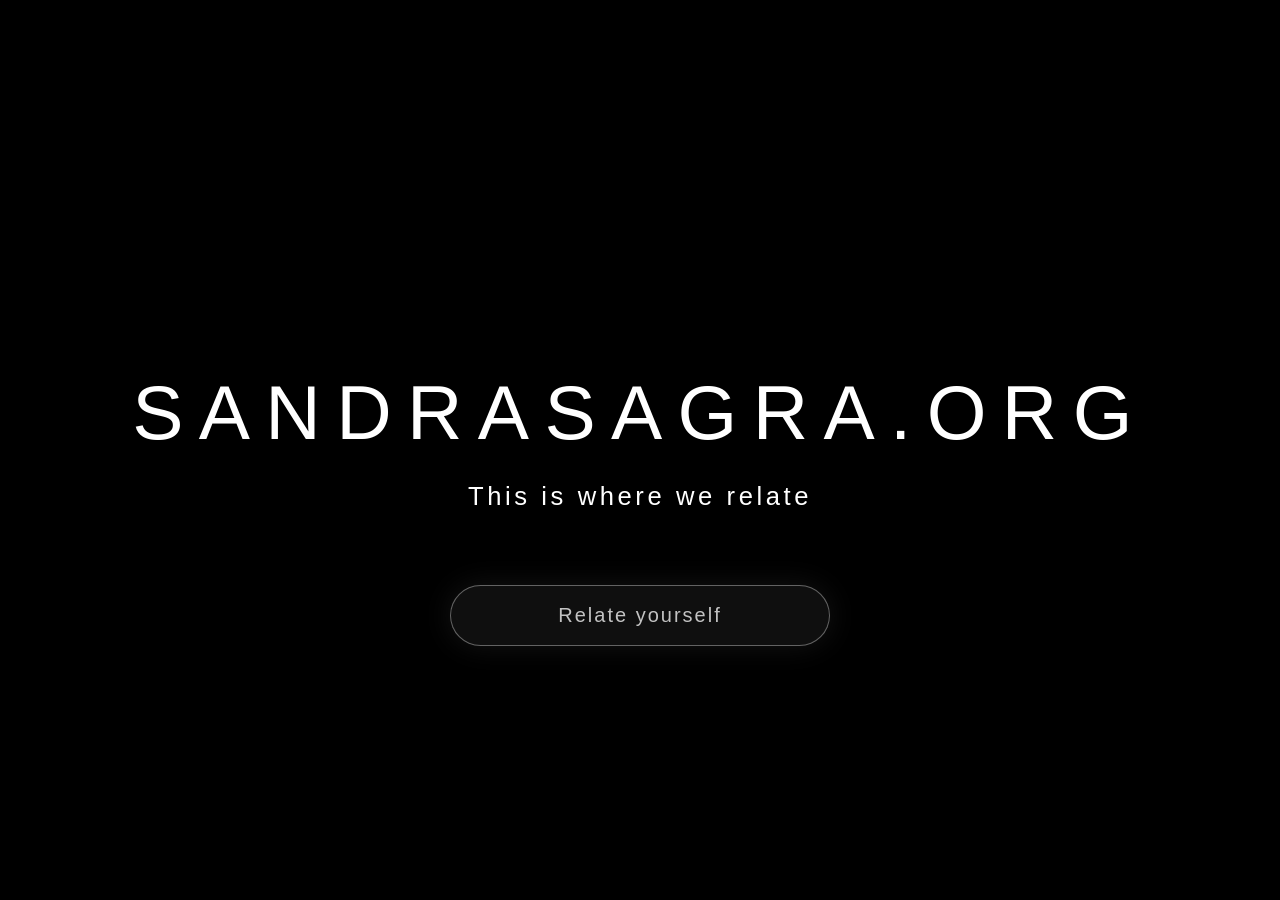
==== index.html @ e3ba3e30 "Add files via upload" ====
<!DOCTYPE html>
<html lang="en">

<head>

<meta charset="UTF-8">

<meta name="viewport" content="width=device-width, initial-scale=1.0">

<title>SANDRASAGRA.ORG</title>


<link rel="stylesheet" href="style.css">


<script src="https://d3js.org/d3.v7.min.js"></script>


</head>


<body>


<!-- ======================================
     BRAND INTRO
====================================== -->


<header id="brand">


    <h1>
        SANDRASAGRA.ORG
    </h1>


    <h2>
        This is where we relate
    </h2>


</header>



<!-- ======================================
     SEARCH
====================================== -->


<div id="search-panel">


    <input

        id="relation-input"

        type="text"

        autocomplete="off"

        placeholder="Relate yourself"

    >


</div>



<!-- ======================================
     FAMILY UNIVERSE
====================================== -->


<div id="universe">

</div>



<script src="graph.js"></script>


</body>

</html>
---- style.css ----
/*
====================================================
SANDRASAGRA.ORG
Universe Mode
Cinematic Lineage Interface
====================================================
*/


@font-face {

    font-family:FuturaCustom;

    src:
        local("Futura"),
        local("Futura PT"),
        local("Century Gothic");

}



* {

    box-sizing:border-box;

}



html,
body {

    margin:0;

    padding:0;

    width:100%;

    height:100%;

    overflow:hidden;

    background:#000;

    color:white;

    font-family:

        FuturaCustom,
        Futura,
        "Century Gothic",
        sans-serif;

}



/*
====================================================
UNIVERSE BACKGROUND
====================================================
*/


#universe {

    position:fixed;

    inset:0;

    width:100vw;

    height:100vh;

    z-index:1;

    overflow:hidden;

}



#universe svg {

    width:100%;

    height:100%;

}



/*
====================================================
D3 CONSTELLATION
====================================================
*/


.links line {

    stroke:

        rgba(
            255,
            255,
            255,
            .18
        );


    stroke-width:1;


    transition:

        opacity 2s ease;

}



.nodes circle {

    stroke:

        rgba(
            255,
            255,
            255,
            .55
        );


    stroke-width:1.5;


    filter:

        drop-shadow(
            0 0 8px
            rgba(
                255,
                255,
                255,
                .45
            )
        );


}



.nodes text {

    fill:white;

    font-size:12px;

    letter-spacing:.08em;

    text-shadow:

        0 0 8px #000,
        0 0 12px #000;

    pointer-events:none;

}



/*
====================================================
INTRO BRAND
====================================================
*/


#brand {

    position:absolute;

    top:50%;

    left:50%;


    transform:

        translate(
            -50%,
            -50%
        );


    text-align:center;


    z-index:10;


    pointer-events:none;


    transition:

        top 2s ease,
        transform 2s ease;

}




#brand h1 {

    margin:0;


    font-size:

        clamp(
            42px,
            6vw,
            90px
        );


    font-weight:400;


    letter-spacing:

        .20em;


    opacity:0;


    animation:

        titleFade 2s ease forwards;

}




#brand h2 {

    margin-top:25px;


    font-size:

        clamp(
            18px,
            2vw,
            32px
        );


    font-weight:300;


    letter-spacing:

        .14em;


    opacity:0;


    animation:

        subtitleFade 2s ease forwards;


    animation-delay:

        2s;

}





/*
====================================================
RELATE YOURSELF FIELD
====================================================
*/


#search-panel {

    position:absolute;


    top:65%;


    left:50%;


    transform:

        translate(
            -50%,
            -50%
        );


    z-index:20;


    opacity:0;


    animation:

        searchFade 2s ease forwards;


    animation-delay:

        4s;


    transition:

        top 2s ease,
        bottom 2s ease,
        transform 2s ease;

}





#relation-input {


    width:380px;


    max-width:85vw;


    padding:

        18px 32px;



    border-radius:

        50px;



    border:

        1px solid

        rgba(
            255,
            255,
            255,
            .35
        );



    background:

        rgba(
            255,
            255,
            255,
            .06
        );



    backdrop-filter:

        blur(12px);



    color:white;



    font-family:inherit;



    font-size:20px;



    font-weight:300;



    letter-spacing:.10em;



    text-align:center;



    outline:none;



    box-shadow:

        0 0 30px

        rgba(
            255,
            255,
            255,
            .08
        );



}





#relation-input::placeholder {


    color:

        rgba(
            255,
            255,
            255,
            .75
        );


}





#relation-input:focus {


    border-color:

        rgba(
            255,
            255,
            255,
            .85
        );


}






/*
====================================================
INTRO TRANSITION STATE
====================================================
*/


body.universe-active #brand {


    top:25px;


    transform:


        translate(
            -50%,
            0
        )

        scale(.70);



    transform-origin:

        top center;


}





body.universe-active #brand h1 {


    font-size:


        clamp(
            22px,
            2vw,
            34px
        );


    letter-spacing:.25em;


}





body.universe-active #brand h2 {


    margin-top:8px;


    font-size:14px;


    letter-spacing:.18em;


}





body.universe-active #search-panel {


    top:auto;


    bottom:35px;


    left:50%;


    transform:


        translate(
            -50%,
            0
        )

        scale(.85);



    transform-origin:

        bottom center;


}







/*
====================================================
TOOLTIP
====================================================
*/


#tooltip {


    position:absolute;


    display:none;


    z-index:50;


    padding:

        12px 18px;



    background:

        rgba(
            0,
            0,
            0,
            .75
        );



    border:

        1px solid

        rgba(
            255,
            255,
            255,
            .25
        );



    border-radius:10px;



    backdrop-filter:

        blur(10px);



    font-size:14px;



    letter-spacing:.08em;


}





/*
====================================================
ANIMATION
====================================================
*/


@keyframes titleFade {


    from {

        opacity:0;

        transform:

            translateY(30px);

    }


    to {

        opacity:1;

        transform:

            translateY(0);

    }


}





@keyframes subtitleFade {


    from {

        opacity:0;

        transform:

            translateY(20px);

    }


    to {

        opacity:1;

        transform:

            translateY(0);

    }


}





@keyframes searchFade {


    from {

        opacity:0;

        transform:

            translate(
                -50%,
                20px
            );

    }


    to {

        opacity:1;

        transform:

            translate(
                -50%,
                0
            );

    }


}





/*
====================================================
MOBILE
====================================================
*/


@media(max-width:600px){


    #relation-input {

        width:300px;

        font-size:16px;

    }



    #brand h1 {

        letter-spacing:.12em;

    }


}
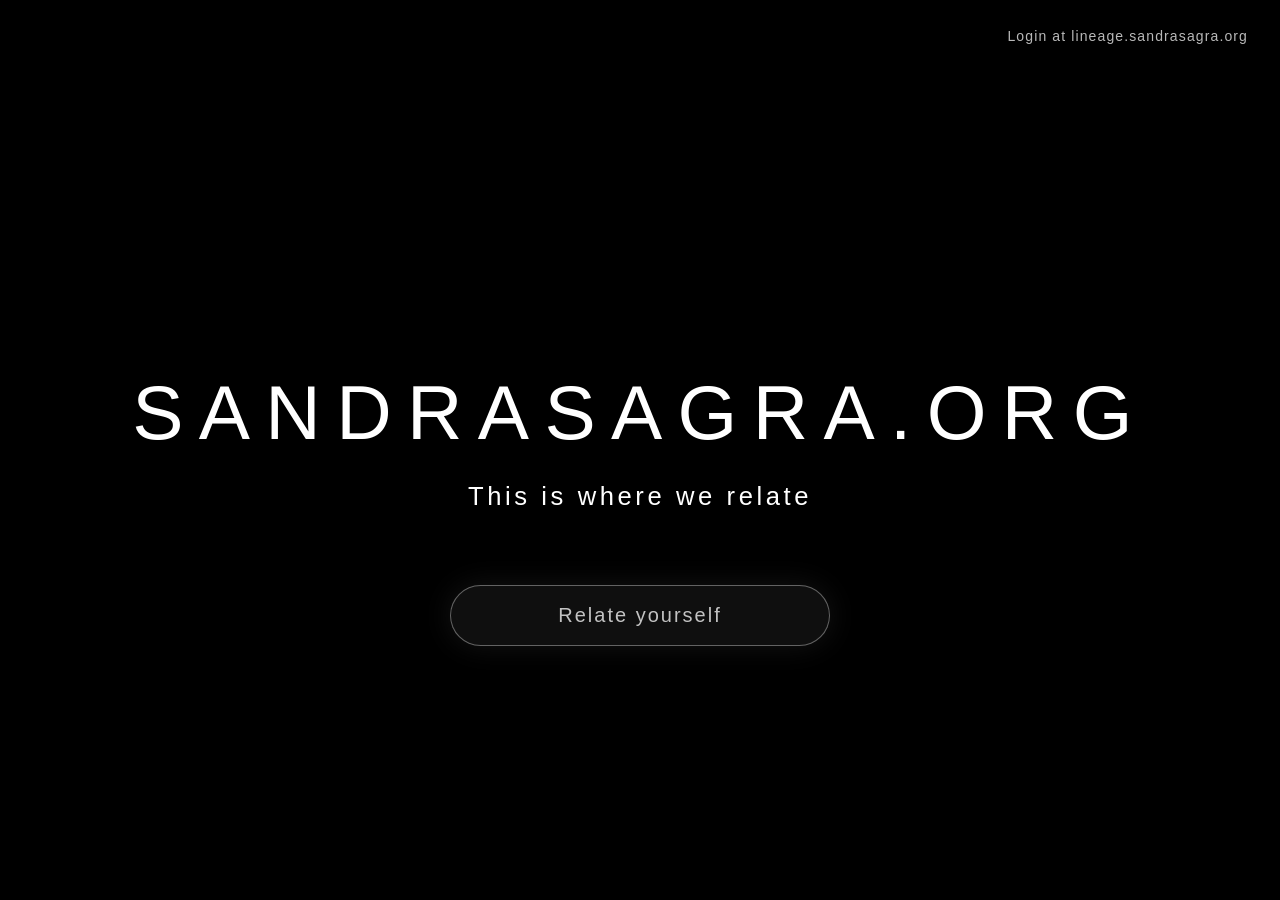
==== commit 46fdbb59: "Polish universe entry interface" ====
--- a/index.html
+++ b/index.html
@@ -20,6 +20,15 @@
 
 
 <body>
+
+<a
+    id="lineage-login"
+    href="https://lineage.sandrasagra.org"
+    target="_blank"
+    rel="noopener noreferrer"
+>
+    Login at lineage.sandrasagra.org
+</a>
 
 
 <!-- ======================================
--- a/style.css
+++ b/style.css
@@ -244,6 +244,11 @@
 
         titleFade 2s ease forwards;
 
+    transition:
+
+        font-size 2s ease,
+        letter-spacing 2s ease;
+
 }
 
 
@@ -523,9 +528,9 @@
 
 
         clamp(
-            22px,
-            2vw,
-            34px
+            33px,
+            3vw,
+            51px
         );
 
 
@@ -591,6 +596,71 @@
 
 
 
+
+
+/*
+====================================================
+LINEAGE LOGIN
+====================================================
+*/
+
+
+#lineage-login {
+
+    position:fixed;
+
+    top:28px;
+
+    right:32px;
+
+    z-index:30;
+
+    color:rgba(255,255,255,.72);
+
+    font-size:14px;
+
+    font-weight:300;
+
+    letter-spacing:.08em;
+
+    text-decoration:none;
+
+    opacity:0;
+
+    animation:
+
+        loginFade 2s ease forwards;
+
+    animation-delay:2s;
+
+    transition:
+
+        color .3s ease,
+        text-shadow .3s ease;
+
+}
+
+
+#lineage-login:hover,
+#lineage-login:focus-visible {
+
+    color:white;
+
+    text-shadow:
+
+        0 0 12px
+        rgba(255,255,255,.45);
+
+}
+
+
+body:not(.universe-active) #relation-input {
+
+    animation:
+
+        inputPulse 2.8s ease-in-out infinite;
+
+}
 
 
 /*
@@ -771,6 +841,61 @@
 
 
 
+@keyframes loginFade {
+
+
+    from {
+
+        opacity:0;
+
+        transform:translateY(-12px);
+
+    }
+
+
+    to {
+
+        opacity:1;
+
+        transform:translateY(0);
+
+    }
+
+
+}
+
+
+@keyframes inputPulse {
+
+
+    0%,
+    100% {
+
+        border-color:rgba(255,255,255,.28);
+
+        box-shadow:
+
+            0 0 24px
+            rgba(255,255,255,.05);
+
+    }
+
+
+    50% {
+
+        border-color:rgba(255,255,255,.72);
+
+        box-shadow:
+
+            0 0 42px
+            rgba(255,255,255,.18);
+
+    }
+
+
+}
+
+
 /*
 ====================================================
 MOBILE
@@ -781,6 +906,21 @@
 @media(max-width:600px){
 
 
+    #lineage-login {
+
+        top:18px;
+
+        right:18px;
+
+        max-width:55vw;
+
+        font-size:11px;
+
+        text-align:right;
+
+    }
+
+
     #relation-input {
 
         width:300px;
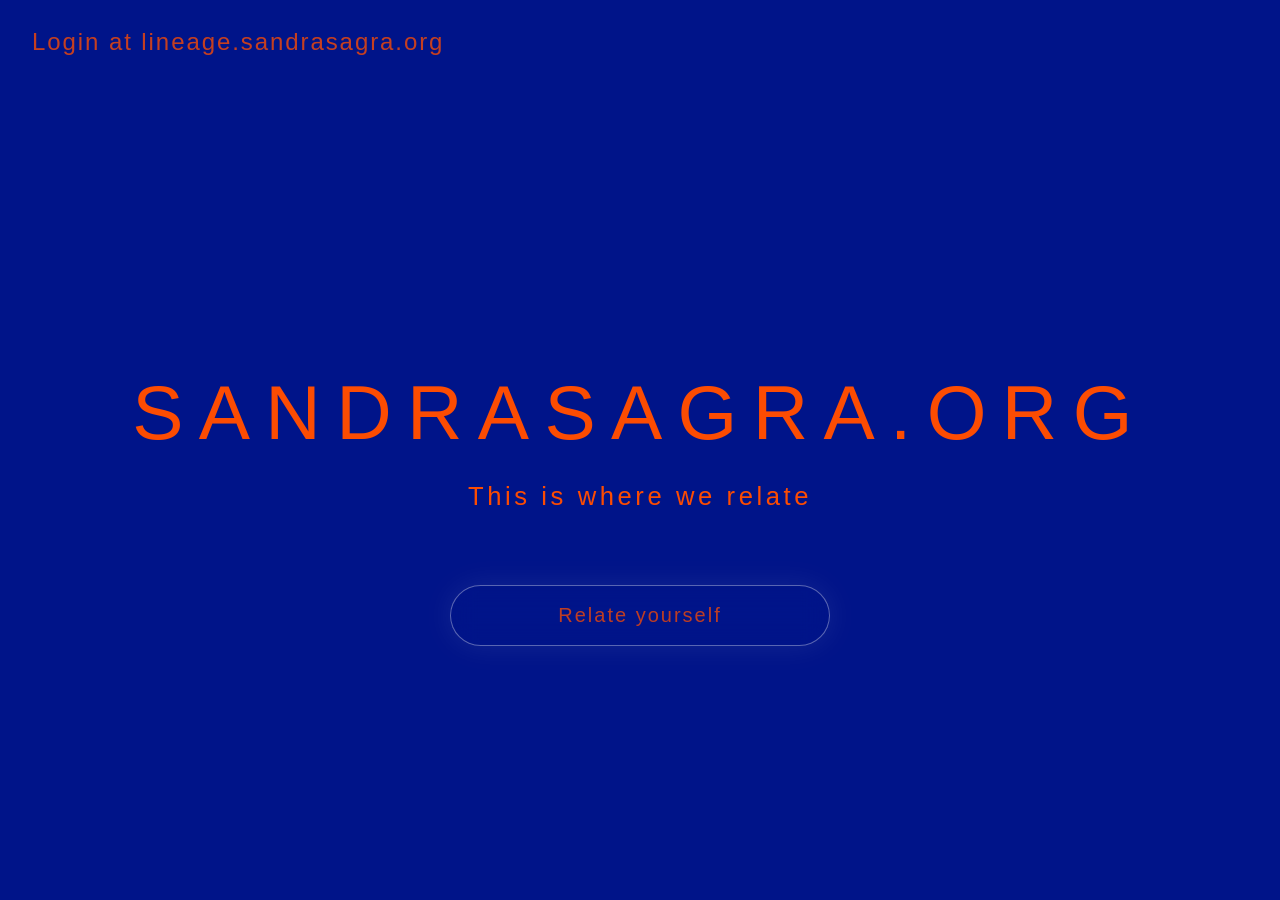
==== commit ed708c53: "Refine search interaction and universe palette" ====
--- a/index.html
+++ b/index.html
@@ -65,9 +65,33 @@
 
         id="relation-input"
 
-        type="text"
+        name="lineage-person-search"
+
+        type="search"
+
+        role="searchbox"
+
+        aria-label="Relate yourself"
+
+        aria-autocomplete="none"
 
         autocomplete="off"
+
+        autocapitalize="none"
+
+        autocorrect="off"
+
+        spellcheck="false"
+
+        enterkeyhint="search"
+
+        data-form-type="other"
+
+        data-lpignore="true"
+
+        data-1p-ignore
+
+        data-bwignore
 
         placeholder="Relate yourself"
 
--- a/style.css
+++ b/style.css
@@ -41,9 +41,9 @@
 
     overflow:hidden;
 
-    background:#000;
-
-    color:white;
+    background:#001489;
+
+    color:#FC4C02;
 
     font-family:
 
@@ -51,6 +51,71 @@
         Futura,
         "Century Gothic",
         sans-serif;
+
+}
+
+body::before,
+body::after {
+
+    content:"";
+
+    position:fixed;
+
+    left:0;
+
+    width:100%;
+
+    z-index:5;
+
+    pointer-events:none;
+
+    opacity:0;
+
+    transition:opacity 2s ease;
+
+}
+
+
+body::before {
+
+    top:0;
+
+    height:180px;
+
+    background:
+
+        linear-gradient(
+            to bottom,
+            rgba(0,20,137,1) 0%,
+            rgba(0,20,137,.96) 48%,
+            rgba(0,20,137,0) 100%
+        );
+
+}
+
+
+body::after {
+
+    bottom:0;
+
+    height:150px;
+
+    background:
+
+        linear-gradient(
+            to top,
+            rgba(0,20,137,1) 0%,
+            rgba(0,20,137,.94) 52%,
+            rgba(0,20,137,0) 100%
+        );
+
+}
+
+
+body.universe-active::before,
+body.universe-active::after {
+
+    opacity:1;
 
 }
 
@@ -155,7 +220,7 @@
 
 .nodes text {
 
-    fill:white;
+    fill:#FC4C02;
 
     font-size:12px;
 
@@ -231,6 +296,8 @@
 
     font-weight:400;
 
+    color:#FC4C02;
+
 
     letter-spacing:
 
@@ -288,6 +355,12 @@
 
         2s;
 
+    transition:
+
+        margin-top 2s ease,
+        font-size 2s ease,
+        letter-spacing 2s ease;
+
 }
 
 
@@ -385,10 +458,10 @@
     background:
 
         rgba(
-            255,
-            255,
-            255,
-            .06
+            0,
+            20,
+            137,
+            .35
         );
 
 
@@ -399,7 +472,7 @@
 
 
 
-    color:white;
+    color:#FC4C02;
 
 
 
@@ -438,6 +511,12 @@
             .08
         );
 
+    transition:
+
+        width 2s ease,
+        max-width 2s ease,
+        font-size 2s ease;
+
 
 
 }
@@ -452,9 +531,9 @@
     color:
 
         rgba(
-            255,
-            255,
-            255,
+            252,
+            76,
+            2,
             .75
         );
 
@@ -463,6 +542,13 @@
 
 
 
+
+
+#relation-input::-webkit-search-cancel-button {
+
+    display:none;
+
+}
 
 
 #relation-input:focus {
@@ -549,7 +635,13 @@
     margin-top:8px;
 
 
-    font-size:14px;
+    font-size:
+
+        clamp(
+            18px,
+            1.6vw,
+            24px
+        );
 
 
     letter-spacing:.18em;
@@ -611,13 +703,13 @@
 
     top:28px;
 
-    right:32px;
+    left:32px;
 
     z-index:30;
 
-    color:rgba(255,255,255,.72);
-
-    font-size:14px;
+    color:rgba(252,76,2,.78);
+
+    font-size:24px;
 
     font-weight:300;
 
@@ -644,21 +736,32 @@
 #lineage-login:hover,
 #lineage-login:focus-visible {
 
-    color:white;
+    color:#FC4C02;
 
     text-shadow:
 
         0 0 12px
-        rgba(255,255,255,.45);
+        rgba(252,76,2,.55);
 
 }
 
 
 body:not(.universe-active) #relation-input {
 
+    caret-color:transparent;
+
     animation:
 
         inputPulse 2.8s ease-in-out infinite;
+
+}
+
+
+body:not(.universe-active) #relation-input::placeholder {
+
+    animation:
+
+        placeholderPulse 2.8s ease-in-out infinite;
 
 }
 
@@ -732,6 +835,29 @@
 }
 
 
+body.universe-active #relation-input {
+
+    width:680px;
+
+    max-width:
+
+        calc(
+            112vw
+            -
+            32px
+        );
+
+    font-size:
+
+        clamp(
+            15px,
+            1.6vw,
+            20px
+        );
+
+}
+
+
 
 
 
@@ -871,6 +997,17 @@
     0%,
     100% {
 
+        color:rgba(252,76,2,.72);
+
+        background:
+
+            rgba(
+                0,
+                20,
+                137,
+                .30
+            );
+
         border-color:rgba(255,255,255,.28);
 
         box-shadow:
@@ -883,6 +1020,17 @@
 
     50% {
 
+        color:#FC4C02;
+
+        background:
+
+            rgba(
+                0,
+                20,
+                137,
+                .72
+            );
+
         border-color:rgba(255,255,255,.72);
 
         box-shadow:
@@ -896,6 +1044,27 @@
 }
 
 
+@keyframes placeholderPulse {
+
+
+    0%,
+    100% {
+
+        color:rgba(252,76,2,.55);
+
+    }
+
+
+    50% {
+
+        color:#FC4C02;
+
+    }
+
+
+}
+
+
 /*
 ====================================================
 MOBILE
@@ -910,13 +1079,13 @@
 
         top:18px;
 
-        right:18px;
+        left:18px;
 
         max-width:55vw;
 
-        font-size:11px;
-
-        text-align:right;
+        font-size:19px;
+
+        text-align:left;
 
     }
 
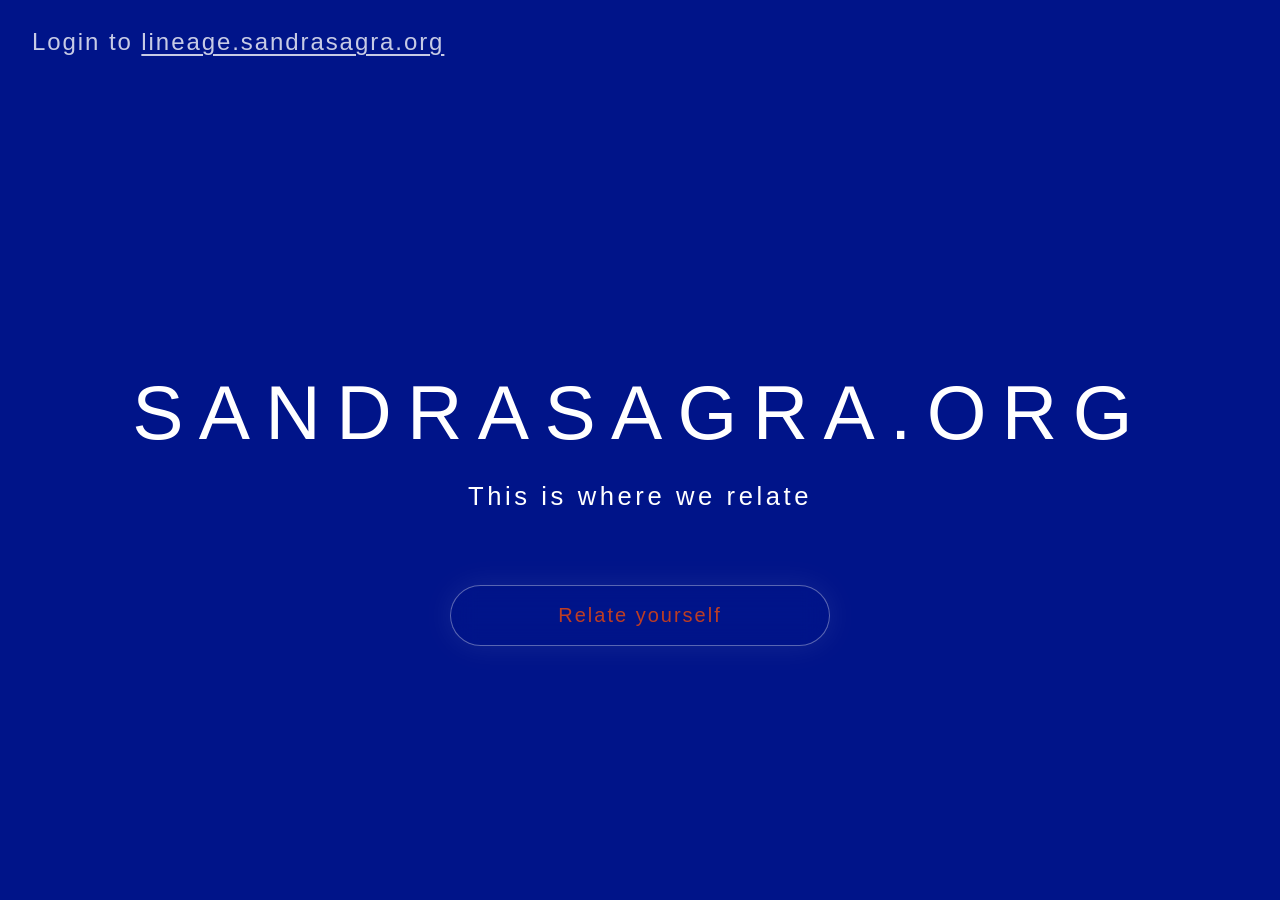
==== commit c65c73ae: "Restore white typography and revise login link" ====
--- a/index.html
+++ b/index.html
@@ -27,7 +27,7 @@
     target="_blank"
     rel="noopener noreferrer"
 >
-    Login at lineage.sandrasagra.org
+    Login to <span>lineage.sandrasagra.org</span>
 </a>
 
 
--- a/style.css
+++ b/style.css
@@ -43,7 +43,7 @@
 
     background:#001489;
 
-    color:#FC4C02;
+    color:white;
 
     font-family:
 
@@ -220,7 +220,7 @@
 
 .nodes text {
 
-    fill:#FC4C02;
+    fill:white;
 
     font-size:12px;
 
@@ -296,7 +296,7 @@
 
     font-weight:400;
 
-    color:#FC4C02;
+    color:white;
 
 
     letter-spacing:
@@ -472,7 +472,7 @@
 
 
 
-    color:#FC4C02;
+    color:white;
 
 
 
@@ -707,7 +707,7 @@
 
     z-index:30;
 
-    color:rgba(252,76,2,.78);
+    color:rgba(255,255,255,.78);
 
     font-size:24px;
 
@@ -736,12 +736,21 @@
 #lineage-login:hover,
 #lineage-login:focus-visible {
 
-    color:#FC4C02;
+    color:white;
 
     text-shadow:
 
         0 0 12px
-        rgba(252,76,2,.55);
+        rgba(255,255,255,.55);
+
+}
+
+
+#lineage-login span {
+
+    text-decoration:underline;
+
+    text-underline-offset:.18em;
 
 }
 
@@ -997,7 +1006,7 @@
     0%,
     100% {
 
-        color:rgba(252,76,2,.72);
+        color:rgba(255,255,255,.72);
 
         background:
 
@@ -1020,7 +1029,7 @@
 
     50% {
 
-        color:#FC4C02;
+        color:white;
 
         background:
 
@@ -1050,14 +1059,14 @@
     0%,
     100% {
 
-        color:rgba(252,76,2,.55);
+        color:rgba(255,255,255,.55);
 
     }
 
 
     50% {
 
-        color:#FC4C02;
+        color:white;
 
     }
 
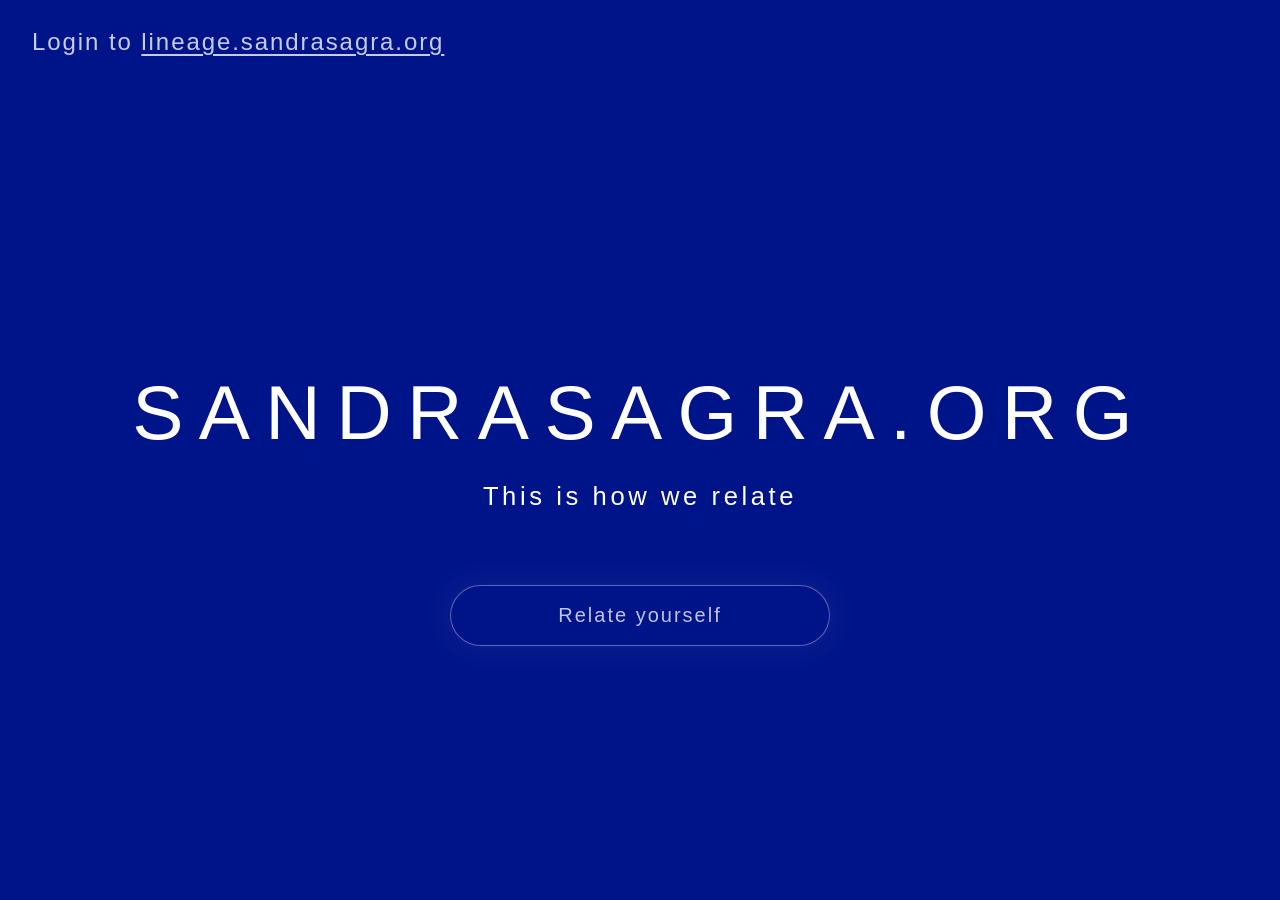
==== commit a1e177fc: "Alternate search prompts with pulse" ====
--- a/index.html
+++ b/index.html
@@ -45,7 +45,7 @@
 
 
     <h2>
-        This is where we relate
+        This is how we relate
     </h2>
 
 
--- a/style.css
+++ b/style.css
@@ -474,6 +474,8 @@
 
     color:white;
 
+    -webkit-text-fill-color:currentColor;
+
 
 
     font-family:inherit;
@@ -531,9 +533,9 @@
     color:
 
         rgba(
-            252,
-            76,
-            2,
+            255,
+            255,
+            255,
             .75
         );
 
@@ -542,6 +544,28 @@
 
 
 
+
+
+#relation-input::placeholder {
+
+    -webkit-text-fill-color:currentColor;
+
+}
+
+
+#relation-input:-webkit-autofill,
+#relation-input:-webkit-autofill:hover,
+#relation-input:-webkit-autofill:focus {
+
+    -webkit-text-fill-color:white !important;
+
+    box-shadow:
+
+        0 0 0 1000px
+        rgba(0,20,137,.35)
+        inset;
+
+}
 
 
 #relation-input::-webkit-search-cancel-button {
@@ -759,19 +783,28 @@
 
     caret-color:transparent;
 
+}
+
+
+#relation-input {
+
     animation:
 
         inputPulse 2.8s ease-in-out infinite;
 
-}
-
-
-body:not(.universe-active) #relation-input::placeholder {
+    animation-delay:4s;
+
+}
+
+
+#relation-input::placeholder {
 
     animation:
 
         placeholderPulse 2.8s ease-in-out infinite;
 
+    animation-delay:4s;
+
 }
 
 
@@ -788,7 +821,7 @@
     position:absolute;
 
 
-    display:none;
+    display:block;
 
 
     z-index:50;
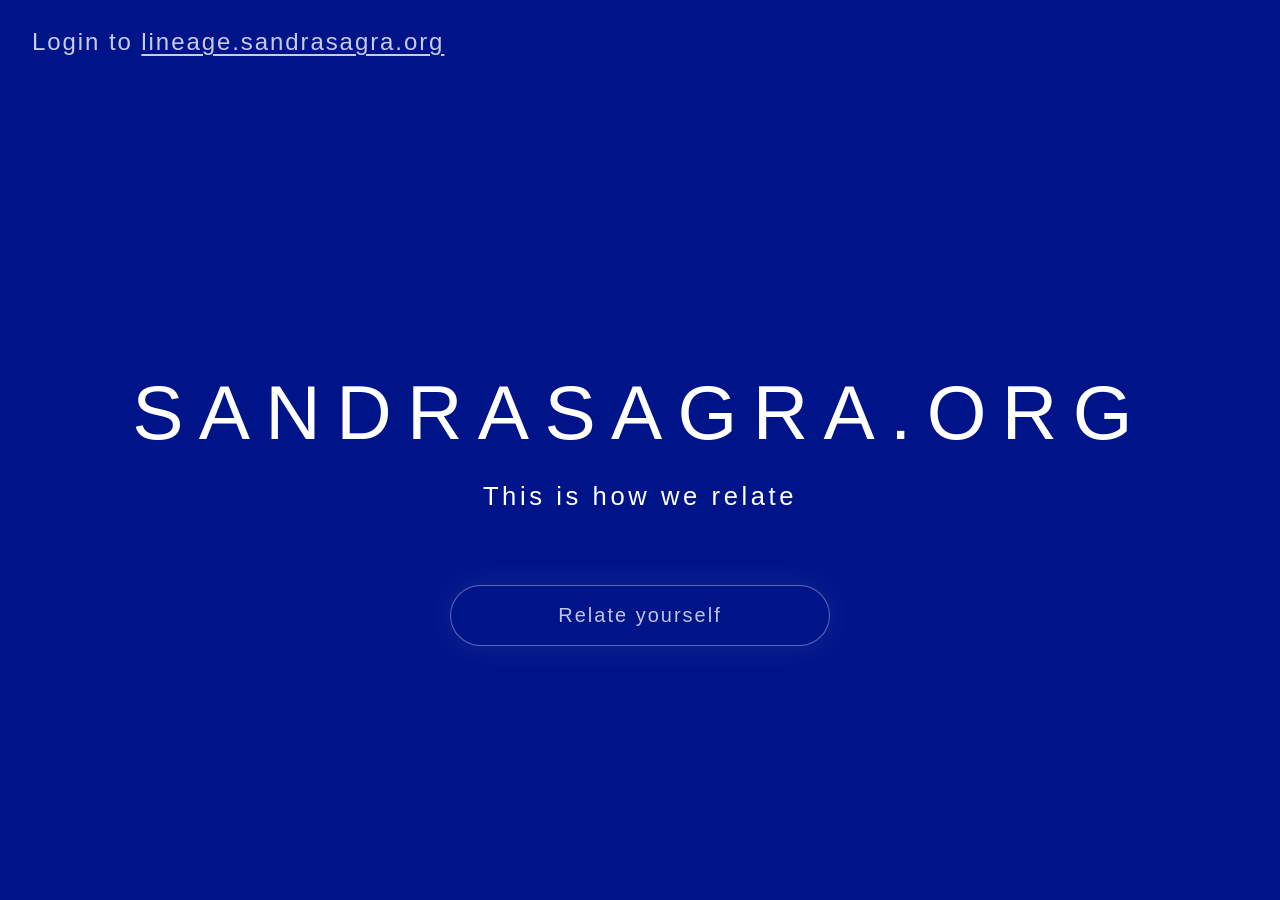
==== commit dad90f08: "Add responsive tablet and phone layouts" ====
--- a/index.html
+++ b/index.html
@@ -5,7 +5,9 @@
 
 <meta charset="UTF-8">
 
-<meta name="viewport" content="width=device-width, initial-scale=1.0">
+<meta name="viewport" content="width=device-width, initial-scale=1.0, viewport-fit=cover">
+
+<meta name="theme-color" content="#001489">
 
 <title>SANDRASAGRA.ORG</title>
 
--- a/style.css
+++ b/style.css
@@ -455,14 +455,7 @@
 
 
 
-    background:
-
-        rgba(
-            0,
-            20,
-            137,
-            .35
-        );
+    background:#001489;
 
 
 
@@ -562,7 +555,7 @@
     box-shadow:
 
         0 0 0 1000px
-        rgba(0,20,137,.35)
+        #001489
         inset;
 
 }
@@ -790,7 +783,7 @@
 
     animation:
 
-        inputPulse 2.8s ease-in-out infinite;
+        inputPulse 4.9s ease-in-out infinite;
 
     animation-delay:4s;
 
@@ -801,7 +794,7 @@
 
     animation:
 
-        placeholderPulse 2.8s ease-in-out infinite;
+        placeholderPulse 4.9s ease-in-out infinite;
 
     animation-delay:4s;
 
@@ -1041,14 +1034,7 @@
 
         color:rgba(255,255,255,.72);
 
-        background:
-
-            rgba(
-                0,
-                20,
-                137,
-                .30
-            );
+        background:#001489;
 
         border-color:rgba(255,255,255,.28);
 
@@ -1064,14 +1050,7 @@
 
         color:white;
 
-        background:
-
-            rgba(
-                0,
-                20,
-                137,
-                .72
-            );
+        background:#1D3AC4;
 
         border-color:rgba(255,255,255,.72);
 
@@ -1109,44 +1088,413 @@
 
 /*
 ====================================================
-MOBILE
+TOUCH DEVICES
 ====================================================
 */
 
 
-@media(max-width:600px){
+@media (hover:none), (pointer:coarse) {
+
+
+    #universe svg {
+
+        touch-action:none;
+
+    }
+
+
+    .family-node {
+
+        stroke-width:2px;
+
+    }
+
+
+    #relation-input {
+
+        min-height:48px;
+
+    }
+
+
+}
+
+
+/*
+====================================================
+TABLET
+====================================================
+*/
+
+
+@media (min-width:601px) and (max-width:1024px) {
+
+
+    body::before {
+
+        height:150px;
+
+    }
+
+
+    body::after {
+
+        height:145px;
+
+    }
 
 
     #lineage-login {
 
-        top:18px;
-
-        left:18px;
-
-        max-width:55vw;
-
-        font-size:19px;
+        top:calc(20px + env(safe-area-inset-top));
+
+        left:calc(24px + env(safe-area-inset-left));
+
+        max-width:44vw;
+
+        font-size:18px;
+
+    }
+
+
+    #brand {
+
+        width:92vw;
+
+    }
+
+
+    #brand h1 {
+
+        font-size:clamp(38px,7vw,64px);
+
+        letter-spacing:.14em;
+
+    }
+
+
+    #brand h2 {
+
+        font-size:clamp(17px,2.5vw,25px);
+
+    }
+
+
+    #relation-input {
+
+        width:min(440px,78vw);
+
+        padding:16px 28px;
+
+        font-size:18px;
+
+    }
+
+
+    body.universe-active #brand {
+
+        top:calc(26px + env(safe-area-inset-top));
+
+    }
+
+
+    body.universe-active #brand h1 {
+
+        font-size:clamp(28px,4vw,42px);
+
+    }
+
+
+    body.universe-active #brand h2 {
+
+        font-size:clamp(16px,2vw,20px);
+
+    }
+
+
+    body.universe-active #search-panel {
+
+        bottom:calc(24px + env(safe-area-inset-bottom));
+
+        transform:translateX(-50%) scale(.9);
+
+    }
+
+
+    body.universe-active #relation-input {
+
+        width:min(620px,calc(100vw - 56px));
+
+        max-width:calc(100vw - 56px);
+
+    }
+
+
+    #tooltip {
+
+        max-width:min(420px,calc(100vw - 40px));
+
+    }
+
+
+}
+
+
+/*
+====================================================
+PHONE
+====================================================
+*/
+
+
+@media (max-width:600px) {
+
+
+    body::before {
+
+        height:125px;
+
+    }
+
+
+    body::after {
+
+        height:130px;
+
+    }
+
+
+    #lineage-login {
+
+        top:calc(14px + env(safe-area-inset-top));
+
+        left:calc(16px + env(safe-area-inset-left));
+
+        max-width:calc(100vw - 32px);
+
+        font-size:15px;
 
         text-align:left;
 
     }
 
 
+    #brand {
+
+        width:94vw;
+
+    }
+
+
+    #brand h1 {
+
+        font-size:clamp(26px,9vw,42px);
+
+        letter-spacing:.09em;
+
+    }
+
+
+    #brand h2 {
+
+        margin-top:18px;
+
+        font-size:clamp(15px,4.5vw,20px);
+
+        letter-spacing:.1em;
+
+    }
+
+
+    #search-panel {
+
+        top:68%;
+
+        width:100%;
+
+    }
+
+
     #relation-input {
 
-        width:300px;
+        box-sizing:border-box;
+
+        width:calc(100vw - 32px);
+
+        max-width:calc(100vw - 32px);
+
+        padding:14px 18px;
 
         font-size:16px;
 
-    }
-
+        letter-spacing:.06em;
+
+    }
+
+
+    body.universe-active #brand {
+
+        top:calc(58px + env(safe-area-inset-top));
+
+        transform:translateX(-50%) scale(.86);
+
+    }
+
+
+    body.universe-active #brand h1 {
+
+        font-size:clamp(20px,6vw,28px);
+
+        letter-spacing:.12em;
+
+    }
+
+
+    body.universe-active #brand h2 {
+
+        margin-top:5px;
+
+        font-size:13px;
+
+        letter-spacing:.1em;
+
+    }
+
+
+    body.universe-active #search-panel {
+
+        bottom:calc(14px + env(safe-area-inset-bottom));
+
+        transform:translateX(-50%) scale(1);
+
+    }
+
+
+    body.universe-active #relation-input {
+
+        width:calc(100vw - 24px);
+
+        max-width:calc(100vw - 24px);
+
+        font-size:15px;
+
+    }
+
+
+    #tooltip {
+
+        position:fixed;
+
+        top:auto !important;
+
+        right:12px;
+
+        bottom:calc(88px + env(safe-area-inset-bottom));
+
+        left:12px !important;
+
+        box-sizing:border-box;
+
+        width:auto;
+
+        max-width:none;
+
+        max-height:35vh;
+
+        overflow-y:auto;
+
+        padding:12px 14px;
+
+        font-size:12px;
+
+        letter-spacing:.04em;
+
+    }
+
+
+}
+
+
+/*
+====================================================
+PHONE — LANDSCAPE
+====================================================
+*/
+
+
+@media (max-width:900px) and (max-height:500px) {
+
+
+    body::before,
+    body::after {
+
+        height:82px;
+
+    }
+
+
+    #lineage-login {
+
+        top:calc(8px + env(safe-area-inset-top));
+
+        font-size:12px;
+
+    }
 
 
     #brand h1 {
 
-        letter-spacing:.12em;
-
-    }
-
-
-}
+        font-size:clamp(24px,6vw,34px);
+
+    }
+
+
+    #brand h2 {
+
+        margin-top:8px;
+
+        font-size:14px;
+
+    }
+
+
+    body.universe-active #brand {
+
+        top:calc(10px + env(safe-area-inset-top));
+
+    }
+
+
+    body.universe-active #brand h2 {
+
+        display:none;
+
+    }
+
+
+    body.universe-active #search-panel {
+
+        bottom:calc(8px + env(safe-area-inset-bottom));
+
+    }
+
+
+    #relation-input {
+
+        min-height:42px;
+
+        padding:10px 16px;
+
+    }
+
+
+    #tooltip {
+
+        bottom:calc(68px + env(safe-area-inset-bottom));
+
+        max-height:42vh;
+
+    }
+
+
+}
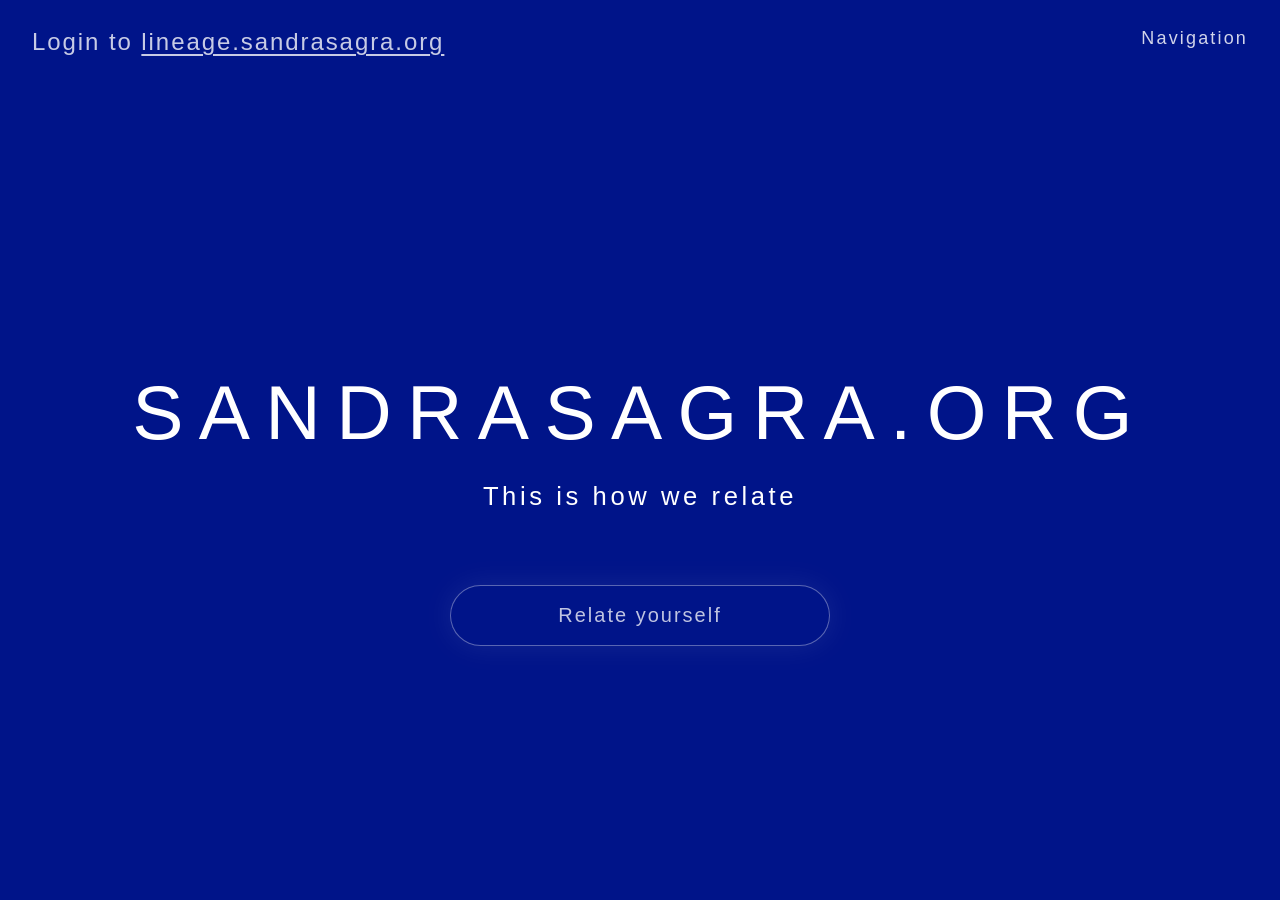
==== commit 05c1e95f: "Add navigation guide inset" ====
--- a/index.html
+++ b/index.html
@@ -31,6 +31,78 @@
 >
     Login to <span>lineage.sandrasagra.org</span>
 </a>
+
+<button
+    id="navigation-toggle"
+    type="button"
+    aria-haspopup="dialog"
+    aria-controls="navigation-guide"
+    aria-expanded="false"
+>
+    Navigation
+</button>
+
+<div
+    id="navigation-backdrop"
+    hidden
+></div>
+
+<aside
+    id="navigation-guide"
+    role="dialog"
+    aria-modal="true"
+    aria-labelledby="navigation-title"
+    hidden
+>
+    <div class="navigation-guide-header">
+        <h2 id="navigation-title">Navigation</h2>
+
+        <button
+            id="navigation-close"
+            type="button"
+            aria-label="Close navigation guide"
+        >
+            ×
+        </button>
+    </div>
+
+    <section>
+        <h3>Find a relation</h3>
+        <p>
+            Select the input field, enter all or part of a name,
+            then press Return. Selecting the field clears its
+            current text without changing the person in focus.
+        </p>
+    </section>
+
+    <section>
+        <h3>Explore the family</h3>
+        <p>
+            Drag empty space to move through the chart. Use the
+            mouse wheel or pinch gesture to zoom. Click a person
+            on desktop, or double-tap on touch, to change focus.
+        </p>
+    </section>
+
+    <section>
+        <h3>View tooltips</h3>
+        <p>
+            Hover over a person with a mouse. On a touch screen,
+            tap once to show their full name, nicknames, and
+            relationship to the focused person.
+        </p>
+    </section>
+
+    <section>
+        <h3>Trace a relationship</h3>
+        <p>
+            Right-click a person, or press and hold on a touch
+            screen, then choose the relationship-path option.
+            The people and connections between that person and
+            the focused individual will be highlighted.
+        </p>
+    </section>
+</aside>
 
 
 <!-- ======================================
--- a/style.css
+++ b/style.css
@@ -750,6 +750,242 @@
 }
 
 
+/*
+====================================================
+NAVIGATION GUIDE
+====================================================
+*/
+
+
+#navigation-toggle {
+
+    position:fixed;
+
+    top:28px;
+
+    right:32px;
+
+    z-index:45;
+
+    padding:0;
+
+    color:white;
+
+    background:transparent;
+
+    border:0;
+
+    font:inherit;
+
+    font-size:18px;
+
+    letter-spacing:.12em;
+
+    cursor:pointer;
+
+    opacity:.82;
+
+    transition:
+        opacity .25s ease,
+        text-shadow .25s ease;
+
+}
+
+
+#navigation-toggle:hover,
+#navigation-toggle:focus-visible {
+
+    opacity:1;
+
+    outline:none;
+
+    text-shadow:0 0 12px rgba(255,255,255,.5);
+
+}
+
+
+#navigation-backdrop {
+
+    position:fixed;
+
+    inset:0;
+
+    z-index:69;
+
+    background:rgba(0,8,72,.48);
+
+    backdrop-filter:blur(3px);
+
+}
+
+
+#navigation-guide {
+
+    position:fixed;
+
+    top:72px;
+
+    right:32px;
+
+    z-index:70;
+
+    box-sizing:border-box;
+
+    width:min(420px,calc(100vw - 64px));
+
+    max-height:calc(100vh - 104px);
+
+    overflow-y:auto;
+
+    padding:24px 26px 28px;
+
+    color:white;
+
+    background:rgba(0,20,137,.94);
+
+    border:1px solid rgba(255,255,255,.35);
+
+    border-radius:16px;
+
+    box-shadow:
+        0 20px 70px rgba(0,0,0,.38),
+        inset 0 0 36px rgba(255,255,255,.04);
+
+    backdrop-filter:blur(18px);
+
+}
+
+
+#navigation-guide[hidden],
+#navigation-backdrop[hidden] {
+
+    display:none;
+
+}
+
+
+.navigation-guide-header {
+
+    display:flex;
+
+    align-items:center;
+
+    justify-content:space-between;
+
+    gap:20px;
+
+    margin-bottom:20px;
+
+}
+
+
+#navigation-guide h2,
+#navigation-guide h3,
+#navigation-guide p {
+
+    margin:0;
+
+}
+
+
+#navigation-guide h2 {
+
+    font-size:25px;
+
+    font-weight:400;
+
+    letter-spacing:.15em;
+
+}
+
+
+#navigation-guide h3 {
+
+    margin-bottom:7px;
+
+    font-size:14px;
+
+    font-weight:600;
+
+    letter-spacing:.12em;
+
+    text-transform:uppercase;
+
+}
+
+
+#navigation-guide p {
+
+    color:rgba(255,255,255,.8);
+
+    font-size:14px;
+
+    line-height:1.55;
+
+    letter-spacing:.035em;
+
+}
+
+
+#navigation-guide section + section {
+
+    margin-top:20px;
+
+    padding-top:20px;
+
+    border-top:1px solid rgba(255,255,255,.14);
+
+}
+
+
+#navigation-close {
+
+    width:40px;
+
+    height:40px;
+
+    flex:0 0 40px;
+
+    padding:0 0 3px;
+
+    color:white;
+
+    background:rgba(255,255,255,.08);
+
+    border:1px solid rgba(255,255,255,.22);
+
+    border-radius:50%;
+
+    font:inherit;
+
+    font-size:28px;
+
+    line-height:1;
+
+    cursor:pointer;
+
+}
+
+
+#navigation-close:hover,
+#navigation-close:focus-visible {
+
+    background:rgba(255,255,255,.18);
+
+    outline:none;
+
+}
+
+
+body.navigation-open #universe,
+body.navigation-open #brand,
+body.navigation-open #search-panel {
+
+    pointer-events:none;
+
+}
+
+
 #lineage-login:hover,
 #lineage-login:focus-visible {
 
@@ -870,6 +1106,135 @@
 }
 
 
+/*
+====================================================
+RELATIONSHIP PATH MENU
+====================================================
+*/
+
+
+#relationship-menu {
+
+    position:fixed;
+
+    z-index:80;
+
+    display:none;
+
+    width:min(298px,calc(100vw - 24px));
+
+    padding:8px;
+
+    background:rgba(0,8,72,.94);
+
+    border:1px solid rgba(255,255,255,.34);
+
+    border-radius:12px;
+
+    box-shadow:0 14px 42px rgba(0,0,0,.38);
+
+    backdrop-filter:blur(14px);
+
+}
+
+
+#relationship-menu.is-visible {
+
+    display:block;
+
+}
+
+
+#relationship-menu button {
+
+    width:100%;
+
+    min-height:46px;
+
+    padding:10px 12px;
+
+    color:white;
+
+    background:#001489;
+
+    border:1px solid rgba(255,255,255,.2);
+
+    border-radius:8px;
+
+    font:inherit;
+
+    font-size:13px;
+
+    line-height:1.35;
+
+    text-align:left;
+
+    cursor:pointer;
+
+}
+
+
+#relationship-menu button:hover,
+#relationship-menu button:focus-visible {
+
+    background:#1D3AC4;
+
+    outline:none;
+
+}
+
+
+#relationship-menu button:disabled {
+
+    opacity:.5;
+
+    cursor:default;
+
+}
+
+
+.relationship-path-node {
+
+    opacity:1 !important;
+
+    fill:white !important;
+
+    stroke:#1D3AC4 !important;
+
+    stroke-width:5px !important;
+
+    filter:
+        drop-shadow(0 0 7px white)
+        drop-shadow(0 0 16px #1D3AC4)
+        !important;
+
+}
+
+
+.relationship-path-link {
+
+    opacity:1 !important;
+
+    stroke:white !important;
+
+    stroke-width:3px !important;
+
+    filter:drop-shadow(0 0 5px #1D3AC4);
+
+}
+
+
+.relationship-path-label {
+
+    opacity:1 !important;
+
+    font-weight:700;
+
+    filter:drop-shadow(0 0 5px #001489);
+
+}
+
+
 body.universe-active #relation-input {
 
     width:680px;
@@ -1157,6 +1522,39 @@
     }
 
 
+    #navigation-toggle {
+
+        top:calc(20px + env(safe-area-inset-top));
+
+        right:calc(24px + env(safe-area-inset-right));
+
+        font-size:16px;
+
+    }
+
+
+    #navigation-guide {
+
+        top:calc(62px + env(safe-area-inset-top));
+
+        right:calc(24px + env(safe-area-inset-right));
+
+        width:min(400px,calc(100vw - 48px));
+
+        max-height:
+            calc(
+                100vh
+                -
+                86px
+                -
+                env(safe-area-inset-top)
+                -
+                env(safe-area-inset-bottom)
+            );
+
+    }
+
+
     #brand {
 
         width:92vw;
@@ -1270,11 +1668,80 @@
 
         left:calc(16px + env(safe-area-inset-left));
 
-        max-width:calc(100vw - 32px);
+        max-width:55vw;
 
         font-size:15px;
 
         text-align:left;
+
+    }
+
+
+    #navigation-toggle {
+
+        top:calc(14px + env(safe-area-inset-top));
+
+        right:calc(16px + env(safe-area-inset-right));
+
+        font-size:14px;
+
+        letter-spacing:.08em;
+
+    }
+
+
+    #navigation-guide {
+
+        top:calc(52px + env(safe-area-inset-top));
+
+        right:calc(12px + env(safe-area-inset-right));
+
+        width:
+            calc(
+                100vw
+                -
+                24px
+                -
+                env(safe-area-inset-left)
+                -
+                env(safe-area-inset-right)
+            );
+
+        max-height:
+            calc(
+                100vh
+                -
+                66px
+                -
+                env(safe-area-inset-top)
+                -
+                env(safe-area-inset-bottom)
+            );
+
+        padding:20px 18px 22px;
+
+        border-radius:14px;
+
+    }
+
+
+    #navigation-guide h2 {
+
+        font-size:21px;
+
+    }
+
+
+    #navigation-guide h3 {
+
+        font-size:12px;
+
+    }
+
+
+    #navigation-guide p {
+
+        font-size:13px;
 
     }
 
@@ -1442,6 +1909,33 @@
     }
 
 
+    #navigation-toggle {
+
+        top:calc(8px + env(safe-area-inset-top));
+
+        font-size:12px;
+
+    }
+
+
+    #navigation-guide {
+
+        top:calc(36px + env(safe-area-inset-top));
+
+        max-height:
+            calc(
+                100vh
+                -
+                44px
+                -
+                env(safe-area-inset-top)
+                -
+                env(safe-area-inset-bottom)
+            );
+
+    }
+
+
     #brand h1 {
 
         font-size:clamp(24px,6vw,34px);
